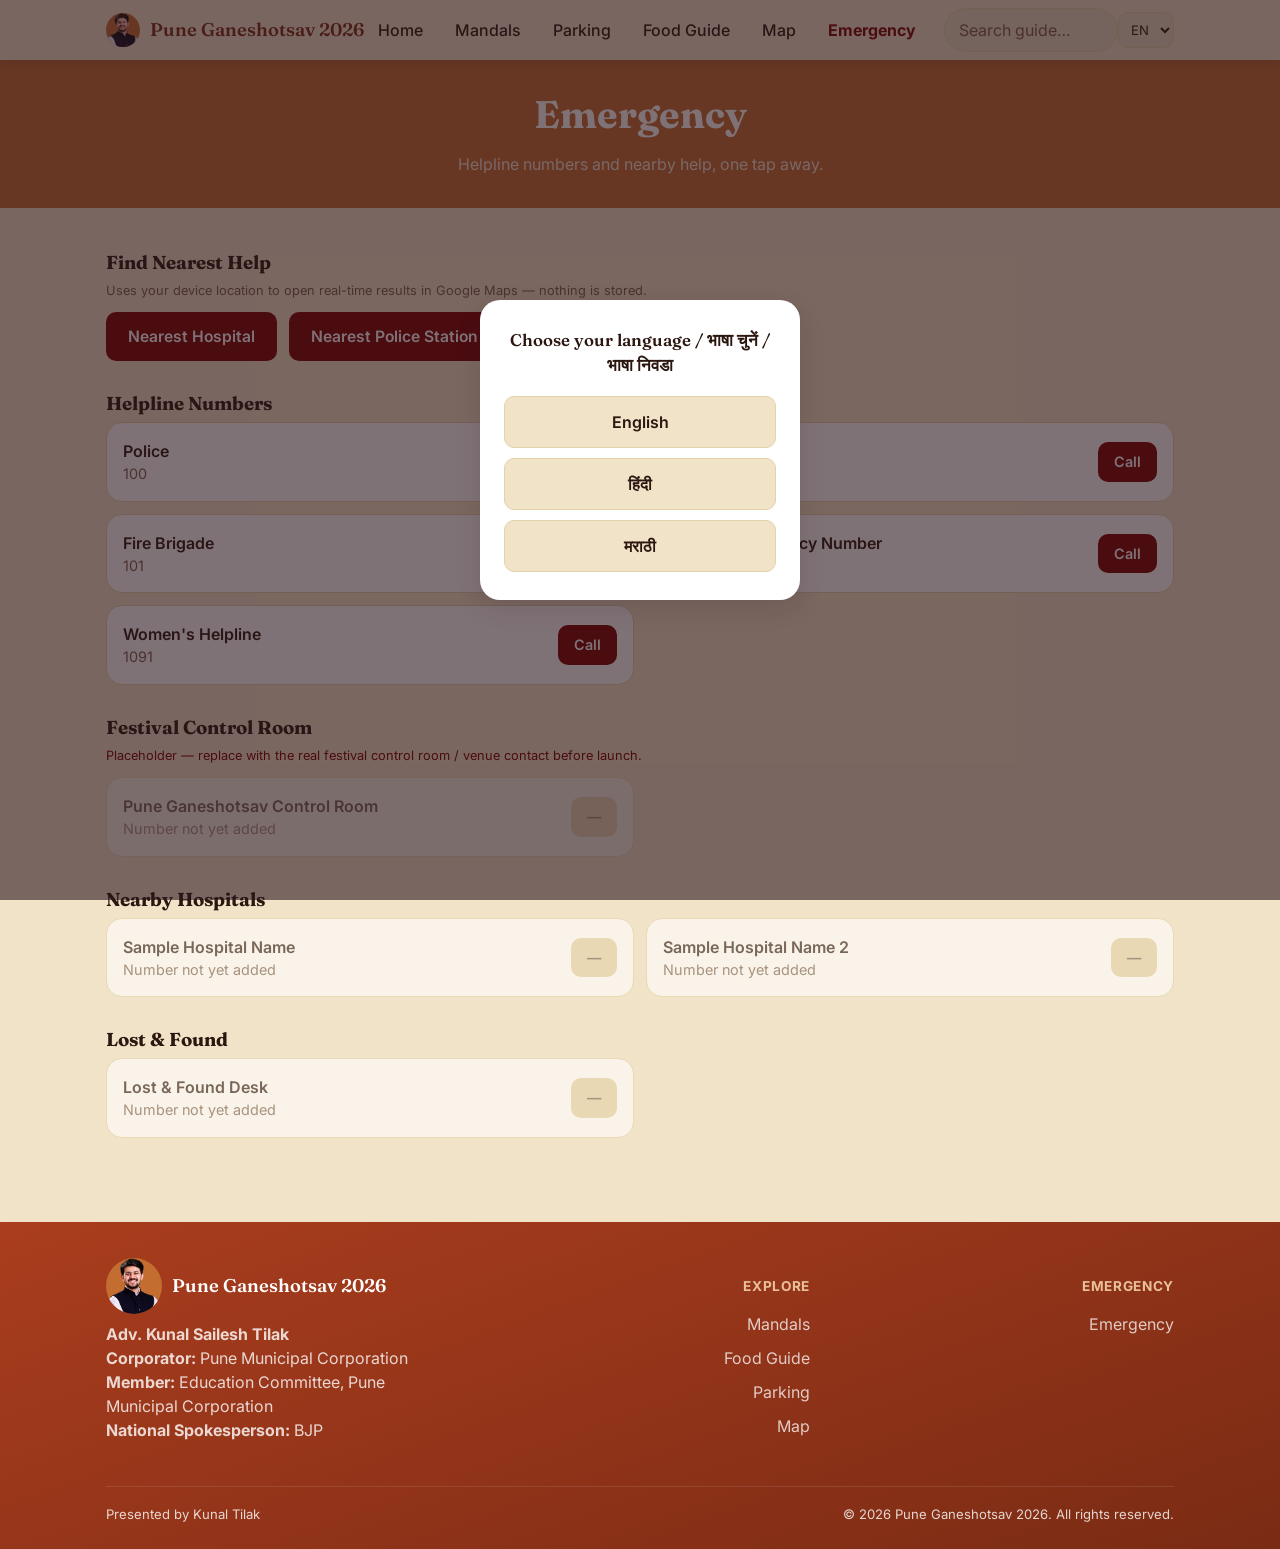
==== emergency.html @ d87151d5 "Initial commit: Pune Ganeshotsav 2026 guide site" ====
<!doctype html>
<html lang="en">
<head>
<meta charset="UTF-8">
<meta name="viewport" content="width=device-width, initial-scale=1, viewport-fit=cover">
<title>Emergency — Pune Ganeshotsav 2026</title>
<meta name="description" content="Emergency helpline numbers and nearby help for the Pune Ganeshotsav.">
<meta name="theme-color" content="#AA3D1E">
<link rel="manifest" href="manifest.json">
<link rel="icon" href="data:image/svg+xml,%3Csvg xmlns='http://www.w3.org/2000/svg' viewBox='0 0 64 64'%3E%3Ccircle cx='32' cy='32' r='32' fill='%23C36D30'/%3E%3Ctext x='32' y='43' font-family='Georgia,serif' font-size='34' font-weight='700' fill='%23AA3D1E' text-anchor='middle'%3EP%3C/text%3E%3C/svg%3E">
<link rel="preconnect" href="https://fonts.googleapis.com">
<link rel="preconnect" href="https://fonts.gstatic.com" crossorigin>
<link href="https://fonts.googleapis.com/css2?family=Fraunces:wght@500;600;700&family=Inter:wght@400;500;600;700&display=swap" rel="stylesheet">
<link rel="stylesheet" href="css/styles.css">
<style>
  .contact-card.is-placeholder { opacity: 0.6; }
  .contact-card .btn[aria-disabled="true"] {
    background: var(--line);
    color: var(--ink-soft);
    pointer-events: none;
  }
</style>
</head>
<body data-page="emergency">
<a class="skip-link" href="#main">Skip to content</a>

<header class="site-header">
  <div class="container">
    <a class="brand" href="index.html">
      <span class="brand-badge" aria-hidden="true"><img src="images/kunal-tilak-cutout.png" alt=""></span>
      Pune Ganeshotsav 2026
    </a>
    <nav id="site-nav" class="site-nav" aria-label="Primary">
      <form class="nav-search-wrap" id="header-search-form">
        <label class="visually-hidden" for="header-search">Search guide</label>
        <input id="header-search" class="header-search-input" type="search" data-i18n-placeholder="header.search.placeholder" placeholder="Search guide…">
      </form>
      <ul>
        <li><a href="index.html" data-page="home" data-i18n="nav.home">Home</a></li>
        <li><a href="mandals.html" data-page="mandals" data-i18n="nav.mandals">Mandals</a></li>
        <li><a href="parking.html" data-page="parking" data-i18n="nav.parking">Parking</a></li>
        <li><a href="food.html" data-page="food" data-i18n="nav.food">Food Guide</a></li>
        <li><a href="map.html" data-page="map" data-i18n="nav.map">Map</a></li>
        <li><a href="emergency.html" data-page="emergency" class="nav-emergency" data-i18n="nav.emergency">Emergency</a></li>
      </ul>
    </nav>
    <div class="header-utils">
      <label class="visually-hidden" for="lang-select-1">Language</label>
      <select id="lang-select-1" class="lang-select">
        <option value="en">EN</option>
        <option value="hi">हिं</option>
        <option value="mr">मर</option>
      </select>
      <button class="nav-toggle" aria-expanded="false" aria-controls="site-nav" aria-label="Toggle menu">
        <span></span><span></span><span></span>
      </button>
    </div>
  </div>
</header>

<main id="main">
  <div class="page-hero">
    <div class="container">
      <h1 data-i18n="emergency.hero.title">Emergency</h1>
      <p data-i18n="emergency.hero.subtitle">Helpline numbers and nearby help, one tap away.</p>
    </div>
  </div>

  <section class="section" style="padding-bottom:0;">
    <div class="container">
      <h3 data-i18n="emergency.section.nearest">Find Nearest Help</h3>
      <p class="field-hint" style="margin-bottom:12px;" data-i18n="emergency.nearest.subtitle">Uses your device location to open real-time results in Google Maps — nothing is stored.</p>
      <div id="nearest-status" class="status-msg" role="status" aria-live="polite"></div>
      <div class="hero-actions" style="margin-bottom:32px;">
        <button type="button" class="btn btn-berry nearest-btn" data-query="hospital">
          <span data-i18n="emergency.nearest.hospital">Nearest Hospital</span>
        </button>
        <button type="button" class="btn btn-berry nearest-btn" data-query="police station">
          <span data-i18n="emergency.nearest.police">Nearest Police Station</span>
        </button>
        <button type="button" class="btn btn-berry nearest-btn" data-query="medical store pharmacy">
          <span data-i18n="emergency.nearest.medical">Nearest Medical Store</span>
        </button>
      </div>
    </div>
  </section>

  <section class="section" style="padding-top:0;">
    <div class="container">
      <h3 data-i18n="emergency.section.helplines">Helpline Numbers</h3>
      <div class="contact-list" style="margin-bottom:32px;">
        <div class="contact-card">
          <div><div class="name" data-i18n="emergency.contact.police">Police</div><div class="num">100</div></div>
          <a class="btn btn-berry btn-sm" href="tel:100" data-i18n="emergency.call">Call</a>
        </div>
        <div class="contact-card">
          <div><div class="name" data-i18n="emergency.contact.ambulance">Ambulance</div><div class="num">108</div></div>
          <a class="btn btn-berry btn-sm" href="tel:108" data-i18n="emergency.call">Call</a>
        </div>
        <div class="contact-card">
          <div><div class="name" data-i18n="emergency.contact.fire">Fire Brigade</div><div class="num">101</div></div>
          <a class="btn btn-berry btn-sm" href="tel:101" data-i18n="emergency.call">Call</a>
        </div>
        <div class="contact-card">
          <div><div class="name" data-i18n="emergency.contact.nationalEmergency">National Emergency Number</div><div class="num">112</div></div>
          <a class="btn btn-berry btn-sm" href="tel:112" data-i18n="emergency.call">Call</a>
        </div>
        <div class="contact-card">
          <div><div class="name" data-i18n="emergency.contact.womensHelpline">Women's Helpline</div><div class="num">1091</div></div>
          <a class="btn btn-berry btn-sm" href="tel:1091" data-i18n="emergency.call">Call</a>
        </div>
      </div>

      <h3 data-i18n="emergency.section.venue">Festival Control Room</h3>
      <p class="field-hint" style="margin-bottom:12px; color: var(--berry-pop);" data-i18n="emergency.placeholder.note">Placeholder — replace with the real festival control room / venue contact before launch.</p>
      <div class="contact-list" style="margin-bottom:32px;">
        <div class="contact-card is-placeholder">
          <div><div class="name" data-i18n="emergency.contact.controlRoom">Pune Ganeshotsav Control Room</div><div class="num" data-i18n="emergency.contact.numberNotAdded">Number not yet added</div></div>
          <span class="btn btn-berry btn-sm" aria-disabled="true">—</span>
        </div>
      </div>

      <h3 data-i18n="emergency.section.hospitals">Nearby Hospitals</h3>
      <div class="contact-list" style="margin-bottom:32px;">
        <div class="contact-card is-placeholder">
          <div><div class="name" data-i18n="emergency.contact.sampleHospital1">Sample Hospital Name</div><div class="num" data-i18n="emergency.contact.numberNotAdded">Number not yet added</div></div>
          <span class="btn btn-berry btn-sm" aria-disabled="true">—</span>
        </div>
        <div class="contact-card is-placeholder">
          <div><div class="name" data-i18n="emergency.contact.sampleHospital2">Sample Hospital Name 2</div><div class="num" data-i18n="emergency.contact.numberNotAdded">Number not yet added</div></div>
          <span class="btn btn-berry btn-sm" aria-disabled="true">—</span>
        </div>
      </div>

      <h3 data-i18n="emergency.section.lostfound">Lost & Found</h3>
      <div class="contact-list">
        <div class="contact-card is-placeholder">
          <div><div class="name" data-i18n="emergency.contact.lostFoundDesk">Lost & Found Desk</div><div class="num" data-i18n="emergency.contact.numberNotAdded">Number not yet added</div></div>
          <span class="btn btn-berry btn-sm" aria-disabled="true">—</span>
        </div>
      </div>
    </div>
  </section>
</main>

<footer class="site-footer">
  <div class="container">
    <div class="footer-grid">
      <div>
        <div class="brand" style="margin-bottom:8px;"><span class="brand-badge" aria-hidden="true"><img src="images/kunal-tilak-cutout.png" alt=""></span>Pune Ganeshotsav 2026</div>
        <p class="footer-about-body" data-i18n-html="footer.about.body">A Pune Ganeshotsav guide, presented by Kunal Tilak.</p>
      </div>
      <div>
        <h4 data-i18n="footer.links.title">Explore</h4>
        <a href="mandals.html" data-i18n="nav.mandals">Mandals</a>
        <a href="food.html" data-i18n="nav.food">Food Guide</a>
        <a href="parking.html" data-i18n="nav.parking">Parking</a>
        <a href="map.html" data-i18n="nav.map">Map</a>
      </div>
      <div>
        <h4 data-i18n="footer.contact.title">Emergency</h4>
        <a href="emergency.html" data-i18n="nav.emergency">Emergency</a>
      </div>
    </div>
    <div class="footer-bottom">
      <span data-i18n="footer.presentedBy">Presented by Kunal Tilak</span>
      <span>© <span id="footer-year"></span> Pune Ganeshotsav 2026. <span data-i18n="footer.rights">All rights reserved.</span></span>
    </div>
  </div>
</footer>

<script src="js/translations.js"></script>
<script src="js/i18n.js"></script>
<script src="js/main.js"></script>
<script src="js/emergency.js"></script>
<script>
  window.MM_I18N.applyTranslations();
  window.addEventListener("mm:langchange", function () { window.MM_I18N.applyTranslations(); });
</script>
</body>
</html>
---- css/styles.css ----
/* ==========================================================================
   Pune Ganeshotsav 2026 — Shared Stylesheet
   Tokens sourced from mandal-mitra-color-scheme.md — never hardcode a hex
   outside this block.
   ========================================================================== */

:root {
  /* Primary */
  --orange-zest: #AA3D1E;
  --orange-zest-dark: #7A2B14;
  --neon-citrus: #C36D30;
  --neon-citrus-deep: #A0551F;
  --citrus-fizz: #E8C19A;

  /* Secondary */
  --champagne-glow: #F1E3C8;
  --berry-pop: #7D0000;

  /* Text & surfaces */
  --ink: #2B1710;
  --ink-soft: #7A5D4E;
  --white: #FFFFFF;
  --line: #E4D2A8;

  /* Radii & shadow */
  --radius-sm: 10px;
  --radius-md: 16px;
  --radius-lg: 20px;
  --shadow-card: 0 1px 2px rgba(43, 20, 28, 0.06);
  --shadow-lift: 0 8px 24px rgba(43, 20, 28, 0.14);

  /* Layout */
  --header-h: 60px;
  --max-w: 1100px;
}

/* ---------- Reset ---------- */
*, *::before, *::after { box-sizing: border-box; }
html { -webkit-text-size-adjust: 100%; scroll-behavior: smooth; }
body {
  margin: 0;
  background: var(--champagne-glow);
  color: var(--ink);
  font-family: 'Inter', system-ui, -apple-system, Segoe UI, Roboto, sans-serif;
  line-height: 1.5;
  -webkit-font-smoothing: antialiased;
}
img { max-width: 100%; display: block; }
a { color: inherit; text-decoration: none; }
ul { list-style: none; margin: 0; padding: 0; }
button, input, select { font: inherit; color: inherit; }
h1, h2, h3, .display { font-family: 'Fraunces', Georgia, serif; margin: 0 0 0.4em; line-height: 1.15; }
p { margin: 0 0 1em; }

.container {
  max-width: var(--max-w);
  margin: 0 auto;
  padding: 0 16px;
}

.visually-hidden {
  position: absolute;
  width: 1px; height: 1px;
  overflow: hidden;
  clip: rect(0 0 0 0);
  white-space: nowrap;
}

/* ---------- Skip link ---------- */
.skip-link {
  position: absolute;
  left: 8px; top: -48px;
  background: var(--orange-zest);
  color: var(--white);
  padding: 10px 16px;
  border-radius: var(--radius-sm);
  z-index: 200;
  transition: top 0.15s ease;
}
.skip-link:focus { top: 8px; }

/* ---------- Header / Nav ---------- */
.site-header {
  position: sticky;
  top: 0;
  z-index: 100;
  background: var(--champagne-glow);
  color: var(--ink);
  box-shadow: 0 2px 8px rgba(43,20,28,0.18);
}
.site-header .container {
  display: flex;
  align-items: center;
  justify-content: space-between;
  height: var(--header-h);
}
.brand {
  display: flex;
  align-items: center;
  gap: 10px;
  flex-shrink: 0;
  white-space: nowrap;
  font-family: 'Fraunces', Georgia, serif;
  font-weight: 600;
  font-size: 1.15rem;
  color: var(--orange-zest-dark);
}
.brand-badge {
  width: 34px; height: 34px;
  border-radius: 50%;
  background: var(--neon-citrus);
  color: var(--orange-zest-dark);
  display: flex; align-items: center; justify-content: center;
  font-weight: 700;
  flex: none;
  overflow: hidden;
}
.brand-badge img {
  width: 100%; height: 100%;
  object-fit: cover;
  object-position: center 15%;
}
.site-footer .brand-badge { width: 56px; height: 56px; }

.header-utils {
  display: flex;
  align-items: center;
  gap: 10px;
  flex-shrink: 0;
}

.lang-select {
  background: rgba(0,0,0,0.04);
  color: var(--ink);
  border: 1px solid var(--line);
  border-radius: var(--radius-sm);
  padding: 7px 8px;
  font-size: 0.82rem;
  min-height: 36px;
}
.lang-select option { color: var(--ink); }

.nav-toggle {
  background: transparent;
  border: none;
  padding: 8px;
  display: flex;
  flex-direction: column;
  gap: 5px;
  cursor: pointer;
}
.nav-toggle span {
  width: 24px; height: 2px;
  background: var(--ink);
  border-radius: 2px;
  transition: transform 0.2s ease, opacity 0.2s ease;
}
.nav-toggle[aria-expanded="true"] span:nth-child(1) { transform: translateY(7px) rotate(45deg); }
.nav-toggle[aria-expanded="true"] span:nth-child(2) { opacity: 0; }
.nav-toggle[aria-expanded="true"] span:nth-child(3) { transform: translateY(-7px) rotate(-45deg); }

.site-nav {
  position: fixed;
  top: var(--header-h);
  left: 0; right: 0;
  background: var(--champagne-glow);
  border-top: 1px solid var(--line);
  max-height: 0;
  overflow: hidden;
  transition: max-height 0.25s ease;
}
.site-nav.is-open { max-height: 480px; }
.site-nav ul {
  display: flex;
  flex-direction: column;
  padding: 0 16px 16px;
  order: 2;
}
.site-nav a {
  display: block;
  padding: 12px 8px;
  border-bottom: 1px solid var(--line);
  color: var(--ink);
  font-weight: 500;
  white-space: nowrap;
}
.site-nav a.is-active { color: var(--neon-citrus); }
.site-nav a.nav-emergency { color: var(--berry-pop); font-weight: 700; }

.nav-search-wrap { padding: 12px 16px 0; order: 1; }
.header-search-input {
  width: 100%;
  min-height: 42px;
  padding: 9px 14px;
  border-radius: 100px;
  border: 1px solid var(--line);
  background: rgba(0,0,0,0.04);
  color: var(--ink);
}
.header-search-input::placeholder { color: var(--ink-soft); }

@media (min-width: 800px) {
  .nav-toggle { display: none; }
  .site-nav {
    position: static;
    max-height: none;
    overflow: visible;
    background: transparent;
    border-top: none;
    display: flex;
    align-items: center;
    gap: 14px;
  }
  .site-nav ul {
    flex-direction: row;
    flex-shrink: 0;
    padding: 0;
    gap: 4px;
    order: 1;
  }
  .site-nav ul li { flex-shrink: 0; }
  .site-nav a {
    border-bottom: none;
    padding: 10px 14px;
    border-radius: var(--radius-sm);
  }
  .site-nav a:hover { background: rgba(0,0,0,0.06); }
  .nav-search-wrap {
    padding: 0;
    order: 2;
    flex: 1 1 100px;
    min-width: 90px;
    max-width: 190px;
  }
  .header-search-input { width: 100%; }
}

/* ---------- Buttons ---------- */
.btn {
  display: inline-flex;
  align-items: center;
  justify-content: center;
  gap: 8px;
  padding: 13px 22px;
  border-radius: var(--radius-sm);
  border: none;
  font-weight: 600;
  font-size: 0.98rem;
  cursor: pointer;
  transition: background 0.15s ease, color 0.15s ease, transform 0.1s ease;
  min-height: 44px;
}
.btn:active { transform: scale(0.98); }

.btn-citrus { background: var(--neon-citrus); color: var(--orange-zest-dark); }
.btn-citrus:hover { background: var(--neon-citrus-deep); color: var(--white); }

.btn-dark { background: var(--orange-zest); color: var(--white); }
.btn-dark:hover { background: var(--orange-zest-dark); }

.btn-outline {
  background: transparent;
  color: var(--white);
  border: 1.5px solid rgba(255,255,255,0.6);
}
.btn-outline:hover { background: rgba(255,255,255,0.12); }

.btn-berry { background: var(--berry-pop); color: var(--white); }
.btn-berry:hover { background: color-mix(in srgb, var(--berry-pop) 80%, black); }

.btn-block { width: 100%; }
.btn-sm { padding: 9px 16px; min-height: 38px; font-size: 0.9rem; }

/* ---------- Hero ---------- */
.hero {
  background: var(--neon-citrus);
  color: var(--white);
  padding: 32px 0 48px;
  text-align: left;
}
.hero h1 {
  color: #FEE3C8;
  font-size: clamp(2rem, 8vw, 3.2rem);
  margin-bottom: 10px;
}
.hero p.lead {
  color: rgba(255,255,255,0.85);
  font-size: 1.05rem;
  max-width: 560px;
  margin: 0 0 20px;
}
.hero-credit {
  display: inline-flex;
  align-items: center;
  gap: 8px;
  background: var(--champagne-glow);
  color: var(--orange-zest-dark);
  border: 1px solid rgba(255,255,255,0.5);
  border-radius: 999px;
  padding: 6px 16px;
  font-size: 0.85rem;
  font-weight: 700;
  letter-spacing: 0.02em;
  margin: 0 0 28px;
}
.hero-actions {
  display: flex;
  flex-wrap: wrap;
  gap: 12px;
  justify-content: flex-start;
  margin-bottom: 32px;
}
.hero-top {
  display: flex;
  align-items: flex-end;
  justify-content: space-between;
  gap: 16px;
}
.hero-copy { flex: 1 1 380px; min-width: 0; }
.hero-photo {
  display: none;
  flex: 0 0 auto;
  height: clamp(240px, 36vw, 420px);
  width: auto;
  object-fit: contain;
  filter: drop-shadow(0 14px 26px rgba(0,0,0,0.4));
}
@media (min-width: 640px) {
  .hero-photo { display: block; }
}
.hero-links-heading {
  color: var(--white);
  font-size: 1.25rem;
  margin-bottom: 18px;
}
.grid.hero-quicklinks {
  grid-template-columns: repeat(2, 1fr);
  gap: 12px;
}
.hero-quicklinks .card {
  height: 100%;
  min-height: 180px;
  display: flex;
  flex-direction: column;
  justify-content: space-between;
  background: var(--champagne-glow);
  color: var(--ink);
}
.quicklink-stat {
  display: flex;
  flex-direction: column;
  gap: 2px;
}
.quicklink-stat .stat-num {
  font-family: 'Fraunces', Georgia, serif;
  font-size: 1.6rem;
  font-weight: 700;
  color: var(--orange-zest-dark);
  line-height: 1;
}
.quicklink-stat .stat-label {
  font-size: 0.68rem;
  text-transform: uppercase;
  letter-spacing: 0.04em;
  color: var(--ink-soft);
}
.hero-quicklinks .card h3 {
  display: inline-block;
  background: var(--orange-zest);
  color: var(--white);
  padding: 8px 14px;
  border-radius: var(--radius-sm);
  font-size: 1rem;
  margin: 0 0 12px;
}

/* ---------- Sections ---------- */
.section { padding: 44px 0; }
.section-head { text-align: center; margin-bottom: 28px; }
.section-head h2 { font-size: clamp(1.5rem, 5vw, 2.1rem); color: var(--neon-citrus); }
.section-head p { color: var(--neon-citrus); max-width: 520px; margin: 0 auto; }
.about-body { max-width: 720px; text-align: left; margin: 0 auto; }
.about-body p { color: var(--ink-soft); text-align: left; max-width: none; margin: 0 0 14px; }
.about-quote {
  text-align: left;
  font-style: italic;
  color: var(--orange-zest-dark);
  border-left: 3px solid var(--neon-citrus);
  padding-left: 16px;
  margin: 20px 0 0;
}

/* ---------- Stat / highlight cards ---------- */
.stat-row {
  display: grid;
  grid-template-columns: repeat(auto-fit, minmax(140px, 1fr));
  gap: 14px;
  margin-top: 32px;
}
.stat-card {
  background: rgba(255,255,255,0.08);
  border: 1px solid rgba(255,255,255,0.14);
  border-radius: var(--radius-md);
  padding: 16px;
  text-align: center;
}
.stat-card .num {
  font-family: 'Fraunces', Georgia, serif;
  font-size: 1.7rem;
  color: var(--neon-citrus);
  font-weight: 600;
}
.stat-card .label {
  font-size: 0.82rem;
  color: rgba(255,255,255,0.75);
  margin-top: 2px;
}

/* ---------- Cards / grid ---------- */
.grid {
  display: grid;
  grid-template-columns: 1fr;
  gap: 18px;
}
@media (min-width: 640px) {
  .grid.grid-2 { grid-template-columns: repeat(2, 1fr); }
  .grid.grid-4 { grid-template-columns: repeat(2, 1fr); }
}
@media (min-width: 900px) {
  .grid.grid-3 { grid-template-columns: repeat(3, 1fr); }
  .grid.grid-2 { grid-template-columns: repeat(2, 1fr); }
  .grid.grid-4 { grid-template-columns: repeat(4, 1fr); }
}

.card {
  background: var(--white);
  border: 1px solid var(--line);
  border-radius: var(--radius-md);
  box-shadow: var(--shadow-card);
  overflow: hidden;
  display: flex;
  flex-direction: column;
}
.card-media {
  aspect-ratio: 16/10;
  background: linear-gradient(135deg, var(--citrus-fizz), var(--neon-citrus));
  display: flex;
  align-items: center;
  justify-content: center;
  color: var(--orange-zest-dark);
  font-family: 'Fraunces', Georgia, serif;
  font-size: 2.2rem;
  font-weight: 600;
  overflow: hidden;
  position: relative;
}
.card-media.has-photo { background: var(--ink); }
.media-bg {
  position: absolute;
  inset: -10px;
  background-size: cover;
  background-position: center;
  filter: blur(16px) brightness(0.7) saturate(1.15);
  transform: scale(1.1);
}
.media-fg {
  position: relative;
  width: 100%;
  height: 100%;
  object-fit: contain;
  filter: drop-shadow(0 4px 14px rgba(0,0,0,0.35));
}
.card-body { padding: 16px; flex: 1; display: flex; flex-direction: column; gap: 8px; }
.card-body h3 { font-size: 1.15rem; margin: 0; }
.card-meta { color: var(--ink-soft); font-size: 0.88rem; display: flex; align-items: center; gap: 6px; margin: 0 0 6px; }
.meta-icon { flex: none; }
.card-tags { display: flex; flex-wrap: wrap; gap: 6px; margin: 4px 0; }
.card-actions { margin-top: auto; display: flex; gap: 8px; flex-wrap: wrap; padding-top: 16px; }
.card-actions > * { flex: 1; text-align: center; }

.card-title-row { display: flex; flex-direction: column; align-items: flex-start; gap: 4px; }
.card-meta-inline-group { display: flex; flex-wrap: wrap; gap: 4px 10px; }
.card-meta-inline {
  display: flex;
  align-items: center;
  gap: 4px;
  color: var(--ink-soft);
  font-size: 0.78rem;
  white-space: nowrap;
}
.card-meta-inline .meta-icon { width: 12px; height: 12px; }

.mandal-modal-meta { display: flex; flex-direction: column; gap: 4px; margin: 4px 0 10px; }
.mandal-modal-meta .card-meta-inline { font-size: 0.88rem; }

.mandal-toggle {
  background: none;
  border: 1px solid var(--line);
  color: var(--orange-zest);
  font-weight: 600;
  cursor: pointer;
}
.mandal-toggle:hover { background: var(--champagne-glow); border-color: var(--neon-citrus); }

/* ---------- Manache Ganpati highlight ---------- */
.manache-title-card {
  display: inline-block;
  background: linear-gradient(135deg, var(--orange-zest), var(--berry-pop));
  color: var(--white);
  padding: 14px 28px;
  border-radius: var(--radius-lg);
  box-shadow: var(--shadow-lift);
  margin-bottom: 20px;
}
.manache-title-card h2 { color: var(--white); margin: 0; }

.section-title-card {
  display: inline-block;
  background: var(--white);
  border: 1px solid var(--line);
  color: var(--ink);
  padding: 14px 28px;
  border-radius: var(--radius-lg);
  box-shadow: var(--shadow-card);
  margin-bottom: 20px;
}
.section-title-card h2 { margin: 0; }
.card.card-manache {
  border-color: var(--neon-citrus);
  box-shadow: 0 0 0 2px var(--neon-citrus), var(--shadow-card);
}
.card.card-manache .card-media {
  background: linear-gradient(135deg, var(--neon-citrus), var(--berry-pop));
  color: var(--white);
}

/* ---------- Mandal detail modal ---------- */
.mandal-modal-overlay {
  position: fixed;
  inset: 0;
  background: rgba(43, 20, 28, 0.6);
  display: none;
  align-items: center;
  justify-content: center;
  z-index: 300;
  padding: 20px;
}
.mandal-modal-overlay.is-open { display: flex; }
.mandal-modal {
  background: var(--white);
  border-radius: var(--radius-lg);
  max-width: 480px;
  width: 100%;
  max-height: 85vh;
  overflow-y: auto;
  position: relative;
  box-shadow: var(--shadow-lift);
}
.mandal-modal-close {
  position: absolute;
  top: 10px;
  right: 12px;
  background: rgba(0, 0, 0, 0.35);
  color: var(--white);
  border: none;
  border-radius: 50%;
  width: 32px;
  height: 32px;
  font-size: 1.2rem;
  line-height: 1;
  cursor: pointer;
  z-index: 2;
}
.mandal-modal-media {
  aspect-ratio: 16/9;
  background: linear-gradient(135deg, var(--citrus-fizz), var(--neon-citrus));
  color: var(--orange-zest-dark);
  display: flex;
  align-items: center;
  justify-content: center;
  font-family: 'Fraunces', Georgia, serif;
  font-size: 2.5rem;
  font-weight: 600;
  overflow: hidden;
  border-radius: var(--radius-lg) var(--radius-lg) 0 0;
  position: relative;
}
.mandal-modal-media.has-photo { background: var(--ink); }
.mandal-modal-body { padding: 20px; }
.mandal-modal-history {
  color: var(--ink-soft);
  font-size: 0.95rem;
  line-height: 1.6;
  margin: 10px 0 18px;
}

/* ---------- Tags / pills ---------- */
.tag {
  display: inline-block;
  background: var(--citrus-fizz);
  color: var(--orange-zest);
  border-radius: 100px;
  padding: 4px 12px;
  font-size: 0.78rem;
  font-weight: 600;
}

/* ---------- Forms ---------- */
.field { margin-bottom: 16px; }
.field label {
  display: block;
  font-weight: 600;
  font-size: 0.9rem;
  margin-bottom: 6px;
  color: var(--orange-zest);
}
.field input[type="text"],
.field input[type="search"],
.field select {
  width: 100%;
  padding: 13px 14px;
  border: 1.5px solid var(--line);
  border-radius: var(--radius-sm);
  background: var(--white);
  font-size: 1rem;
  min-height: 46px;
}
.field input:focus, .field select:focus {
  outline: 2px solid var(--neon-citrus);
  outline-offset: 1px;
  border-color: var(--neon-citrus);
}
.field-hint { font-size: 0.8rem; color: var(--ink-soft); margin-top: 6px; }
.field-row { display: flex; gap: 10px; flex-wrap: wrap; }
.field-row .field { flex: 1; min-width: 200px; }

.search-box { position: relative; margin-bottom: 16px; }
.search-box-icon {
  position: absolute;
  left: 16px;
  top: 50%;
  transform: translateY(-50%);
  color: var(--ink-soft);
  pointer-events: none;
}
.search-box-input { background: var(--white); color: var(--ink); border-color: var(--line); width: 100%; padding-left: 44px; }

.filter-chips {
  display: flex;
  gap: 10px;
  margin-bottom: 24px;
  padding: 4px 2px 12px;
  overflow-x: auto;
  scroll-snap-type: x proximity;
  scrollbar-width: none;
  -ms-overflow-style: none;
  -webkit-mask-image: linear-gradient(to right, transparent 0, black 16px, black calc(100% - 16px), transparent 100%);
  mask-image: linear-gradient(to right, transparent 0, black 16px, black calc(100% - 16px), transparent 100%);
}
.filter-chips::-webkit-scrollbar { display: none; }
.filter-chip {
  display: inline-flex;
  align-items: center;
  gap: 6px;
  flex: none;
  scroll-snap-align: start;
  background: var(--white);
  border: 1px solid var(--line);
  color: var(--ink-soft);
  padding: 8px 18px;
  border-radius: 100px;
  font-size: 0.85rem;
  font-weight: 600;
  white-space: nowrap;
  cursor: pointer;
  box-shadow: var(--shadow-card);
  transition: background 0.15s, color 0.15s, border-color 0.15s, box-shadow 0.15s, transform 0.1s;
}
.filter-chip .meta-icon { opacity: 0.6; transition: opacity 0.15s; }
.filter-chip:hover { border-color: var(--neon-citrus); color: var(--ink); background: var(--citrus-fizz); }
.filter-chip:active { transform: scale(0.96); }
.filter-chip.is-active {
  background: linear-gradient(135deg, var(--neon-citrus), var(--orange-zest));
  border-color: transparent;
  color: var(--white);
  box-shadow: var(--shadow-lift);
}
.filter-chip.is-active .meta-icon { opacity: 1; }

/* ---------- Map panel ---------- */
.map-panel {
  background: var(--white);
  border: 1px solid var(--line);
  border-radius: var(--radius-lg);
  box-shadow: var(--shadow-card);
  padding: 20px;
}
.map-frame-wrap {
  border-radius: var(--radius-md);
  overflow: hidden;
  border: 1px solid var(--line);
  background: var(--champagne-glow);
  min-height: 320px;
  display: flex;
  align-items: center;
  justify-content: center;
}
.map-frame-wrap iframe {
  width: 100%;
  height: 420px;
  border: 0;
  display: block;
}
.map-placeholder {
  text-align: center;
  color: var(--ink-soft);
  padding: 40px 20px;
}
.map-placeholder .icon { display: flex; justify-content: center; margin-bottom: 8px; color: var(--ink-soft); }

.status-msg {
  border-radius: var(--radius-sm);
  padding: 10px 14px;
  font-size: 0.88rem;
  margin-bottom: 14px;
  display: none;
}
.status-msg.is-visible { display: block; }
.status-msg.is-info { background: var(--citrus-fizz); color: var(--orange-zest); }
.status-msg.is-error { background: color-mix(in srgb, var(--berry-pop) 12%, white); color: var(--berry-pop); }

/* ---------- Emergency ---------- */
.emergency-banner {
  background: var(--berry-pop);
  color: var(--white);
  border-radius: var(--radius-lg);
  padding: 20px;
  margin-bottom: 24px;
}
.emergency-banner h2 { color: var(--white); font-size: 1.3rem; }
.emergency-banner p { color: rgba(255,255,255,0.88); }

.contact-list { display: grid; gap: 12px; grid-template-columns: 1fr; }
@media (min-width: 640px) { .contact-list { grid-template-columns: repeat(2, 1fr); } }
.contact-card {
  background: var(--white);
  border: 1px solid var(--line);
  border-radius: var(--radius-md);
  padding: 16px;
  display: flex;
  align-items: center;
  justify-content: space-between;
  gap: 12px;
}
.contact-card .name { font-weight: 600; }
.contact-card .num { color: var(--ink-soft); font-size: 0.9rem; }

/* ---------- Footer ---------- */
.site-footer {
  background: linear-gradient(160deg, var(--orange-zest) 0%, var(--orange-zest-dark) 100%);
  color: rgba(255,255,255,0.8);
  padding: 36px 0 24px;
  margin-top: 40px;
}
.site-footer .brand { color: var(--white); margin-bottom: 10px; }
.footer-about-body { white-space: pre-line; }
.footer-grid {
  display: grid;
  gap: 24px;
  grid-template-columns: 1fr;
}
@media (min-width: 640px) { .footer-grid { grid-template-columns: repeat(3, 1fr); } }
.footer-grid > div:not(:first-child) { text-align: right; }
.footer-grid h4 {
  color: var(--citrus-fizz);
  font-size: 0.85rem;
  text-transform: uppercase;
  letter-spacing: 0.05em;
  margin-bottom: 10px;
}
.footer-grid a { display: block; padding: 5px 0; color: rgba(255,255,255,0.75); }
.footer-grid a:hover { color: var(--white); }
.footer-bottom {
  border-top: 1px solid rgba(255,255,255,0.1);
  margin-top: 28px;
  padding-top: 18px;
  font-size: 0.82rem;
  display: flex;
  flex-wrap: wrap;
  gap: 8px;
  justify-content: space-between;
}

/* ---------- Tour popup ---------- */
.tour-popup {
  position: fixed;
  right: 16px;
  bottom: 16px;
  z-index: 150;
  background: var(--champagne-glow);
  border: 1px solid var(--line);
  border-radius: var(--radius-lg);
  box-shadow: var(--shadow-lift);
  padding: 18px 18px 16px;
  max-width: 260px;
  width: calc(100% - 32px);
}
.tour-popup-close {
  position: absolute;
  top: 6px; right: 8px;
  background: none;
  border: none;
  font-size: 1.3rem;
  line-height: 1;
  color: var(--ink-soft);
  cursor: pointer;
  padding: 6px;
}
.tour-popup-title { font-weight: 700; margin-bottom: 4px; padding-right: 22px; }
.tour-popup-desc { font-size: 0.85rem; color: var(--ink-soft); margin-bottom: 12px; }

/* ---------- Language picker modal ---------- */
.mm-lang-modal-overlay {
  position: fixed;
  inset: 0;
  background: rgba(43,20,28,0.6);
  display: flex;
  align-items: center;
  justify-content: center;
  z-index: 300;
  padding: 20px;
}
.mm-lang-modal {
  background: var(--white);
  border-radius: var(--radius-lg);
  padding: 28px 24px;
  max-width: 320px;
  width: 100%;
  text-align: center;
  box-shadow: var(--shadow-lift);
}
.mm-lang-modal-title {
  font-family: 'Fraunces', Georgia, serif;
  font-weight: 600;
  font-size: 1.05rem;
  margin-bottom: 18px;
  color: var(--ink);
}
.mm-lang-modal-options {
  display: flex;
  flex-direction: column;
  gap: 10px;
}
.mm-lang-modal-options button {
  padding: 13px 16px;
  border-radius: var(--radius-sm);
  border: 1.5px solid var(--line);
  background: var(--champagne-glow);
  color: var(--ink);
  font-weight: 600;
  font-size: 1rem;
  cursor: pointer;
  transition: background 0.15s ease, border-color 0.15s ease;
}
.mm-lang-modal-options button:hover,
.mm-lang-modal-options button:focus-visible {
  background: var(--neon-citrus);
  border-color: var(--neon-citrus);
  color: var(--orange-zest-dark);
  outline: none;
}

/* ---------- Utilities ---------- */
.mt-0 { margin-top: 0; }
.text-center { text-align: center; }
.muted { color: var(--ink-soft); }
.page-hero {
  background: var(--neon-citrus);
  color: var(--white);
  padding: 32px 0;
  text-align: center;
}
.page-hero h1 { font-size: clamp(1.7rem, 6vw, 2.4rem); }
.page-hero p { color: rgba(255,255,255,0.82); max-width: 520px; margin: 8px auto 0; }
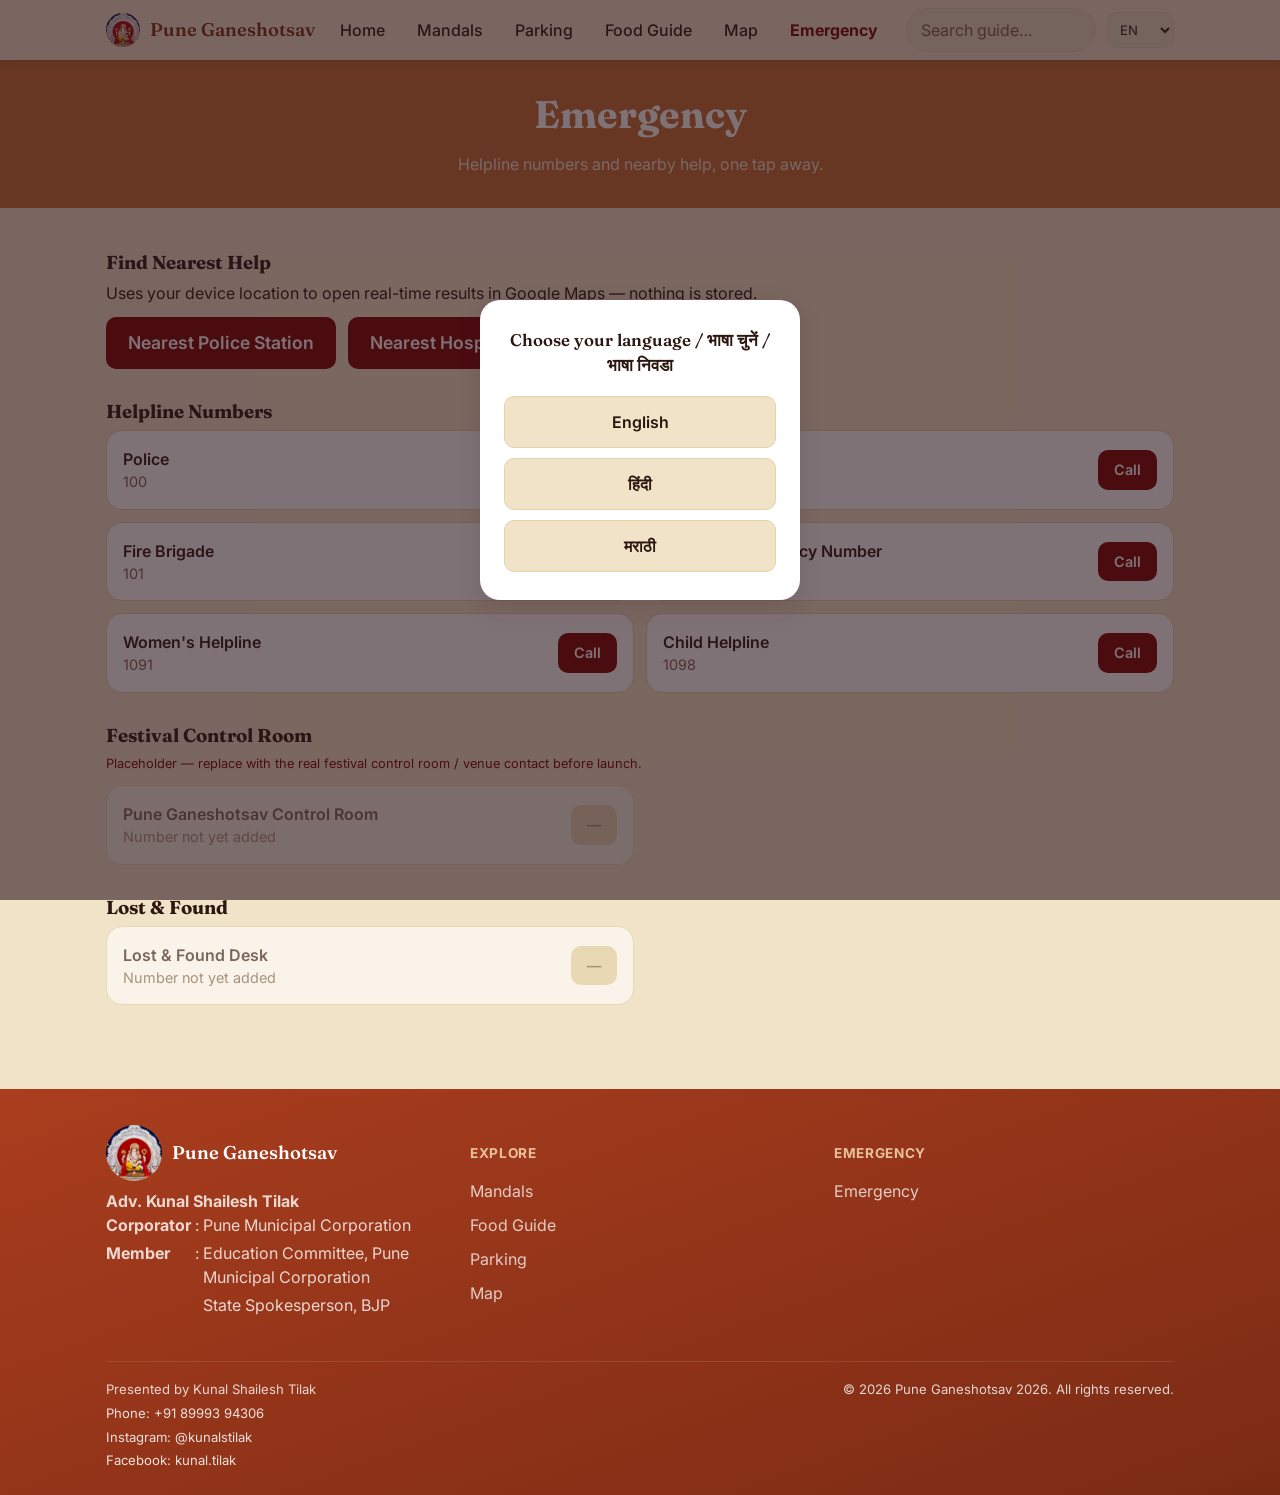
==== commit b68172d3: "complete_2026" ====
--- a/emergency.html
+++ b/emergency.html
@@ -27,8 +27,8 @@
 <header class="site-header">
   <div class="container">
     <a class="brand" href="index.html">
-      <span class="brand-badge" aria-hidden="true"><img src="images/kunal-tilak-cutout.png" alt=""></span>
-      Pune Ganeshotsav 2026
+      <span class="brand-badge" aria-hidden="true"><img src="ganpati photos/1. kasba peth.png" alt=""></span>
+      <span data-i18n="brand.name">Pune Ganeshotsav</span>
     </a>
     <nav id="site-nav" class="site-nav" aria-label="Primary">
       <form class="nav-search-wrap" id="header-search-form">
@@ -48,8 +48,8 @@
       <label class="visually-hidden" for="lang-select-1">Language</label>
       <select id="lang-select-1" class="lang-select">
         <option value="en">EN</option>
-        <option value="hi">हिं</option>
-        <option value="mr">मर</option>
+        <option value="hi">HIN</option>
+        <option value="mr">MAR</option>
       </select>
       <button class="nav-toggle" aria-expanded="false" aria-controls="site-nav" aria-label="Toggle menu">
         <span></span><span></span><span></span>
@@ -69,17 +69,14 @@
   <section class="section" style="padding-bottom:0;">
     <div class="container">
       <h3 data-i18n="emergency.section.nearest">Find Nearest Help</h3>
-      <p class="field-hint" style="margin-bottom:12px;" data-i18n="emergency.nearest.subtitle">Uses your device location to open real-time results in Google Maps — nothing is stored.</p>
+      <p class="field-hint emergency-nearest-subtitle" style="margin-bottom:12px;" data-i18n="emergency.nearest.subtitle">Uses your device location to open real-time results in Google Maps — nothing is stored.</p>
       <div id="nearest-status" class="status-msg" role="status" aria-live="polite"></div>
       <div class="hero-actions" style="margin-bottom:32px;">
-        <button type="button" class="btn btn-berry nearest-btn" data-query="hospital">
-          <span data-i18n="emergency.nearest.hospital">Nearest Hospital</span>
-        </button>
         <button type="button" class="btn btn-berry nearest-btn" data-query="police station">
           <span data-i18n="emergency.nearest.police">Nearest Police Station</span>
         </button>
-        <button type="button" class="btn btn-berry nearest-btn" data-query="medical store pharmacy">
-          <span data-i18n="emergency.nearest.medical">Nearest Medical Store</span>
+        <button type="button" class="btn btn-berry nearest-btn" data-query="hospital">
+          <span data-i18n="emergency.nearest.hospital">Nearest Hospital</span>
         </button>
       </div>
     </div>
@@ -109,6 +106,10 @@
           <div><div class="name" data-i18n="emergency.contact.womensHelpline">Women's Helpline</div><div class="num">1091</div></div>
           <a class="btn btn-berry btn-sm" href="tel:1091" data-i18n="emergency.call">Call</a>
         </div>
+        <div class="contact-card">
+          <div><div class="name" data-i18n="emergency.contact.childHelpline">Child Helpline</div><div class="num">1098</div></div>
+          <a class="btn btn-berry btn-sm" href="tel:1098" data-i18n="emergency.call">Call</a>
+        </div>
       </div>
 
       <h3 data-i18n="emergency.section.venue">Festival Control Room</h3>
@@ -116,18 +117,6 @@
       <div class="contact-list" style="margin-bottom:32px;">
         <div class="contact-card is-placeholder">
           <div><div class="name" data-i18n="emergency.contact.controlRoom">Pune Ganeshotsav Control Room</div><div class="num" data-i18n="emergency.contact.numberNotAdded">Number not yet added</div></div>
-          <span class="btn btn-berry btn-sm" aria-disabled="true">—</span>
-        </div>
-      </div>
-
-      <h3 data-i18n="emergency.section.hospitals">Nearby Hospitals</h3>
-      <div class="contact-list" style="margin-bottom:32px;">
-        <div class="contact-card is-placeholder">
-          <div><div class="name" data-i18n="emergency.contact.sampleHospital1">Sample Hospital Name</div><div class="num" data-i18n="emergency.contact.numberNotAdded">Number not yet added</div></div>
-          <span class="btn btn-berry btn-sm" aria-disabled="true">—</span>
-        </div>
-        <div class="contact-card is-placeholder">
-          <div><div class="name" data-i18n="emergency.contact.sampleHospital2">Sample Hospital Name 2</div><div class="num" data-i18n="emergency.contact.numberNotAdded">Number not yet added</div></div>
           <span class="btn btn-berry btn-sm" aria-disabled="true">—</span>
         </div>
       </div>
@@ -147,7 +136,7 @@
   <div class="container">
     <div class="footer-grid">
       <div>
-        <div class="brand" style="margin-bottom:8px;"><span class="brand-badge" aria-hidden="true"><img src="images/kunal-tilak-cutout.png" alt=""></span>Pune Ganeshotsav 2026</div>
+        <div class="brand" style="margin-bottom:8px;"><span class="brand-badge" aria-hidden="true"><img src="ganpati photos/1. kasba peth.png" alt=""></span><span data-i18n="brand.name">Pune Ganeshotsav</span></div>
         <p class="footer-about-body" data-i18n-html="footer.about.body">A Pune Ganeshotsav guide, presented by Kunal Tilak.</p>
       </div>
       <div>
@@ -163,7 +152,14 @@
       </div>
     </div>
     <div class="footer-bottom">
-      <span data-i18n="footer.presentedBy">Presented by Kunal Tilak</span>
+      <div class="footer-presented">
+        <span data-i18n="footer.presentedBy">Presented by Kunal Tilak</span>
+        <div class="footer-contact-links">
+          <a href="tel:+918999394306">Phone: +91 89993 94306</a>
+          <a href="https://instagram.com/kunalstilak" target="_blank" rel="noopener">Instagram: @kunalstilak</a>
+          <a href="https://facebook.com/kunal.tilak" target="_blank" rel="noopener">Facebook: kunal.tilak</a>
+        </div>
+      </div>
       <span>© <span id="footer-year"></span> Pune Ganeshotsav 2026. <span data-i18n="footer.rights">All rights reserved.</span></span>
     </div>
   </div>
--- a/css/styles.css
+++ b/css/styles.css
@@ -303,6 +303,7 @@
   letter-spacing: 0.02em;
   margin: 0 0 28px;
 }
+.nearest-btn { font-size: 1.1rem; }
 .hero-actions {
   display: flex;
   flex-wrap: wrap;
@@ -359,28 +360,35 @@
   line-height: 1;
 }
 .quicklink-stat .stat-label {
-  font-size: 0.68rem;
+  font-size: 1rem;
+  font-weight: 700;
   text-transform: uppercase;
   letter-spacing: 0.04em;
   color: var(--ink-soft);
 }
 .hero-quicklinks .card h3 {
-  display: inline-block;
-  background: var(--orange-zest);
-  color: var(--white);
-  padding: 8px 14px;
-  border-radius: var(--radius-sm);
+  display: flex;
+  align-items: center;
+  justify-content: center;
+  min-height: 4.5rem;
+  background: var(--berry-pop);
+  color: var(--white);
+  text-align: center;
+  text-transform: capitalize;
+  padding: 12px 14px;
+  border-radius: 999px;
   font-size: 1rem;
-  margin: 0 0 12px;
+  margin: 0;
 }
 
 /* ---------- Sections ---------- */
 .section { padding: 44px 0; }
 .section-head { text-align: center; margin-bottom: 28px; }
 .section-head h2 { font-size: clamp(1.5rem, 5vw, 2.1rem); color: var(--neon-citrus); }
+.about-body h2 { font-size: clamp(2.2rem, 7vw, 3.1rem); color: var(--berry-pop); }
 .section-head p { color: var(--neon-citrus); max-width: 520px; margin: 0 auto; }
 .about-body { max-width: 720px; text-align: left; margin: 0 auto; }
-.about-body p { color: var(--ink-soft); text-align: left; max-width: none; margin: 0 0 14px; }
+.about-body p { color: var(--berry-pop); font-size: 1.125rem; text-align: left; max-width: none; margin: 0 0 14px; }
 .about-quote {
   text-align: left;
   font-style: italic;
@@ -477,6 +485,16 @@
 .card-tags { display: flex; flex-wrap: wrap; gap: 6px; margin: 4px 0; }
 .card-actions { margin-top: auto; display: flex; gap: 8px; flex-wrap: wrap; padding-top: 16px; }
 .card-actions > * { flex: 1; text-align: center; }
+.card-info-grid {
+  margin-top: auto;
+  padding-top: 16px;
+  display: grid;
+  grid-template-columns: 1fr 1fr;
+  align-items: center;
+  gap: 8px 12px;
+}
+.card-info-grid .card-meta { margin: 0; align-self: stretch; min-height: 2.64rem; }
+.card-info-grid .btn { width: 100%; }
 
 .card-title-row { display: flex; flex-direction: column; align-items: flex-start; gap: 4px; }
 .card-meta-inline-group { display: flex; flex-wrap: wrap; gap: 4px 10px; }
@@ -603,7 +621,10 @@
   padding: 4px 12px;
   font-size: 0.78rem;
   font-weight: 600;
-}
+  text-decoration: none;
+}
+a.tag { cursor: pointer; transition: background 0.15s ease; }
+a.tag:hover { background: var(--neon-citrus); }
 
 /* ---------- Forms ---------- */
 .field { margin-bottom: 16px; }
@@ -631,6 +652,45 @@
   border-color: var(--neon-citrus);
 }
 .field-hint { font-size: 0.8rem; color: var(--ink-soft); margin-top: 6px; }
+.combobox { position: relative; }
+.combobox-list {
+  position: absolute;
+  top: calc(100% + 4px);
+  left: 0;
+  right: 0;
+  z-index: 20;
+  background: var(--white);
+  border: 1.5px solid var(--line);
+  border-radius: var(--radius-sm);
+  box-shadow: var(--shadow-card);
+  max-height: 260px;
+  overflow-y: auto;
+}
+.combobox-group-label {
+  padding: 8px 14px 4px;
+  font-size: 0.72rem;
+  font-weight: 700;
+  text-transform: uppercase;
+  letter-spacing: 0.04em;
+  color: var(--ink-soft);
+}
+.combobox-option {
+  display: block;
+  width: 100%;
+  text-align: left;
+  padding: 10px 14px;
+  background: none;
+  border: none;
+  font: inherit;
+  color: var(--ink);
+  cursor: pointer;
+}
+.combobox-option:hover, .combobox-option:focus, .combobox-option.is-active {
+  background: var(--citrus-fizz);
+  outline: none;
+}
+.combobox-empty { padding: 10px 14px; font-size: 0.9rem; color: var(--ink-soft); }
+.emergency-nearest-subtitle { font-family: 'Inter', system-ui, -apple-system, Segoe UI, Roboto, sans-serif; font-size: 1rem; font-weight: 400; color: var(--ink); }
 .field-row { display: flex; gap: 10px; flex-wrap: wrap; }
 .field-row .field { flex: 1; min-width: 200px; }
 
@@ -722,7 +782,7 @@
   border-radius: var(--radius-sm);
   padding: 10px 14px;
   font-size: 0.88rem;
-  margin-bottom: 14px;
+  margin-bottom: 6px;
   display: none;
 }
 .status-msg.is-visible { display: block; }
@@ -763,14 +823,22 @@
   margin-top: 40px;
 }
 .site-footer .brand { color: var(--white); margin-bottom: 10px; }
-.footer-about-body { white-space: pre-line; }
+.footer-about-grid { display: grid; grid-template-columns: max-content max-content 1fr; column-gap: 4px; row-gap: 4px; }
+.footer-about-row { display: contents; }
+.footer-about-row strong { white-space: nowrap; text-align: left; }
+.footer-about-row span { min-width: 0; }
+.footer-about-name { display: block; }
+.footer-about-note { font-weight: 400; margin-bottom: 20px; }
 .footer-grid {
   display: grid;
   gap: 24px;
-  grid-template-columns: 1fr;
-}
-@media (min-width: 640px) { .footer-grid { grid-template-columns: repeat(3, 1fr); } }
-.footer-grid > div:not(:first-child) { text-align: right; }
+  grid-template-columns: repeat(2, 1fr);
+}
+.footer-grid > div:first-child { grid-column: 1 / -1; }
+@media (min-width: 640px) {
+  .footer-grid { grid-template-columns: repeat(3, 1fr); }
+  .footer-grid > div:first-child { grid-column: auto; }
+}
 .footer-grid h4 {
   color: var(--citrus-fizz);
   font-size: 0.85rem;
@@ -790,34 +858,10 @@
   gap: 8px;
   justify-content: space-between;
 }
-
-/* ---------- Tour popup ---------- */
-.tour-popup {
-  position: fixed;
-  right: 16px;
-  bottom: 16px;
-  z-index: 150;
-  background: var(--champagne-glow);
-  border: 1px solid var(--line);
-  border-radius: var(--radius-lg);
-  box-shadow: var(--shadow-lift);
-  padding: 18px 18px 16px;
-  max-width: 260px;
-  width: calc(100% - 32px);
-}
-.tour-popup-close {
-  position: absolute;
-  top: 6px; right: 8px;
-  background: none;
-  border: none;
-  font-size: 1.3rem;
-  line-height: 1;
-  color: var(--ink-soft);
-  cursor: pointer;
-  padding: 6px;
-}
-.tour-popup-title { font-weight: 700; margin-bottom: 4px; padding-right: 22px; }
-.tour-popup-desc { font-size: 0.85rem; color: var(--ink-soft); margin-bottom: 12px; }
+.footer-presented { display: flex; flex-direction: column; gap: 4px; }
+.footer-contact-links { display: flex; flex-direction: column; gap: 4px; }
+.footer-contact-links a { color: rgba(255,255,255,0.85); text-decoration: none; }
+.footer-contact-links a:hover { color: var(--white); }
 
 /* ---------- Language picker modal ---------- */
 .mm-lang-modal-overlay {
@@ -881,4 +925,4 @@
   text-align: center;
 }
 .page-hero h1 { font-size: clamp(1.7rem, 6vw, 2.4rem); }
-.page-hero p { color: rgba(255,255,255,0.82); max-width: 520px; margin: 8px auto 0; }
+.page-hero p { color: rgba(255,255,255,0.82); max-width: 520px; margin: 8px auto 0; text-align: center; }
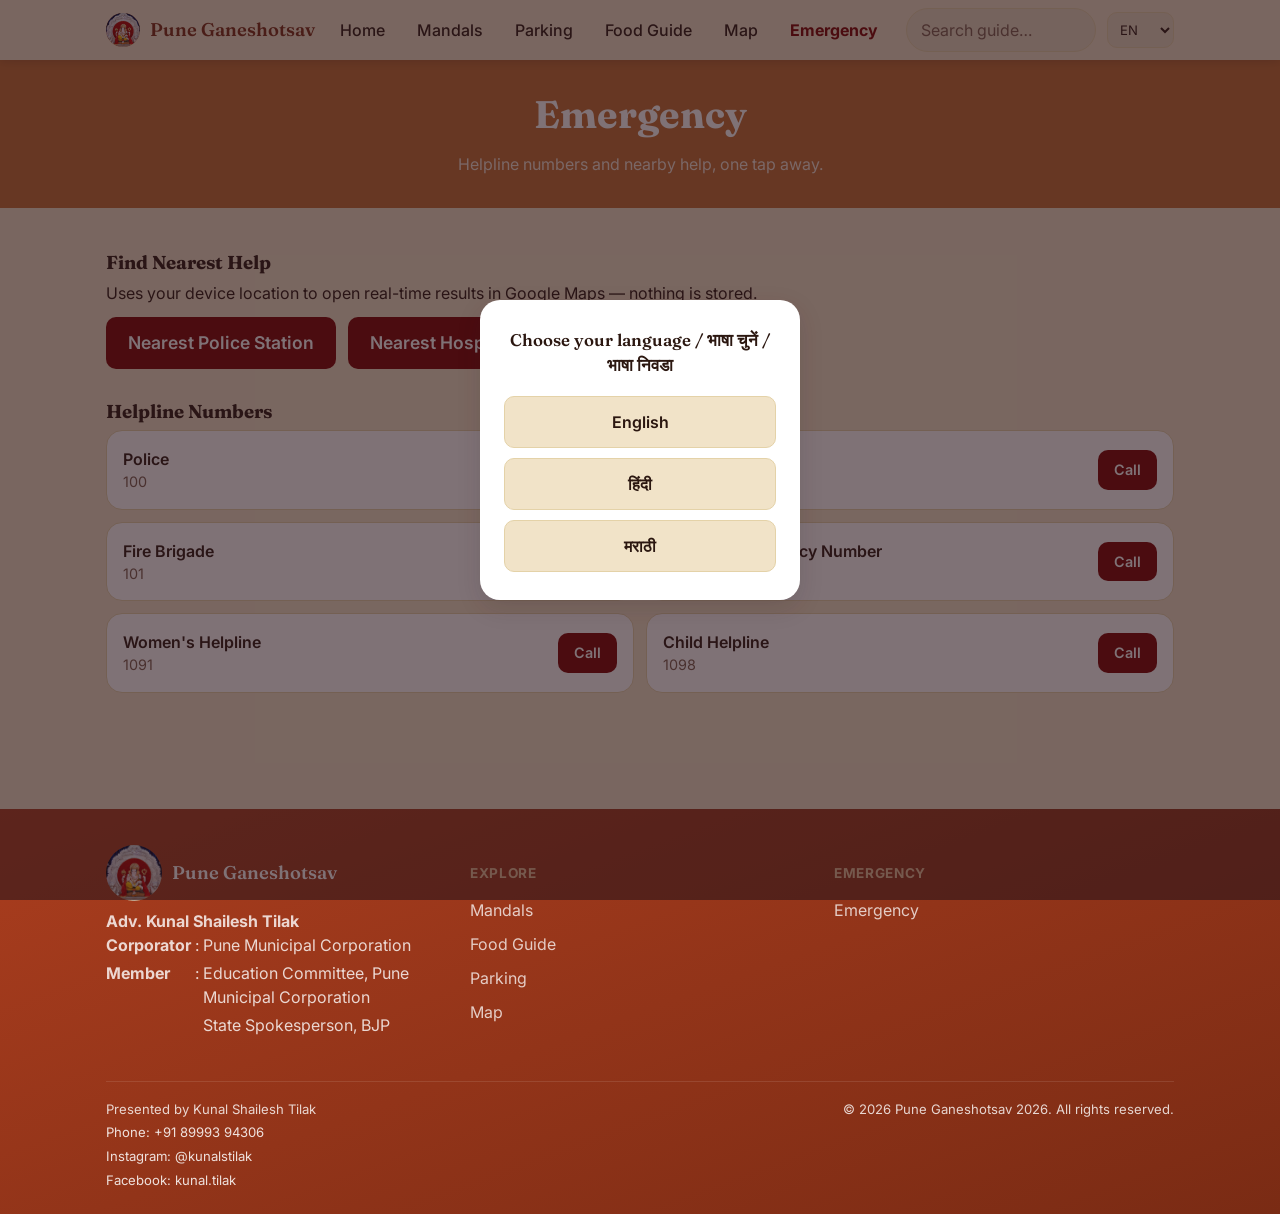
==== commit 094a0f49: "Remove placeholder emergency contact sections, add Tilak intro to Kesariwada history Drop the unlaun" ====
--- a/emergency.html
+++ b/emergency.html
@@ -12,14 +12,6 @@
 <link rel="preconnect" href="https://fonts.gstatic.com" crossorigin>
 <link href="https://fonts.googleapis.com/css2?family=Fraunces:wght@500;600;700&family=Inter:wght@400;500;600;700&display=swap" rel="stylesheet">
 <link rel="stylesheet" href="css/styles.css">
-<style>
-  .contact-card.is-placeholder { opacity: 0.6; }
-  .contact-card .btn[aria-disabled="true"] {
-    background: var(--line);
-    color: var(--ink-soft);
-    pointer-events: none;
-  }
-</style>
 </head>
 <body data-page="emergency">
 <a class="skip-link" href="#main">Skip to content</a>
@@ -111,23 +103,6 @@
           <a class="btn btn-berry btn-sm" href="tel:1098" data-i18n="emergency.call">Call</a>
         </div>
       </div>
-
-      <h3 data-i18n="emergency.section.venue">Festival Control Room</h3>
-      <p class="field-hint" style="margin-bottom:12px; color: var(--berry-pop);" data-i18n="emergency.placeholder.note">Placeholder — replace with the real festival control room / venue contact before launch.</p>
-      <div class="contact-list" style="margin-bottom:32px;">
-        <div class="contact-card is-placeholder">
-          <div><div class="name" data-i18n="emergency.contact.controlRoom">Pune Ganeshotsav Control Room</div><div class="num" data-i18n="emergency.contact.numberNotAdded">Number not yet added</div></div>
-          <span class="btn btn-berry btn-sm" aria-disabled="true">—</span>
-        </div>
-      </div>
-
-      <h3 data-i18n="emergency.section.lostfound">Lost & Found</h3>
-      <div class="contact-list">
-        <div class="contact-card is-placeholder">
-          <div><div class="name" data-i18n="emergency.contact.lostFoundDesk">Lost & Found Desk</div><div class="num" data-i18n="emergency.contact.numberNotAdded">Number not yet added</div></div>
-          <span class="btn btn-berry btn-sm" aria-disabled="true">—</span>
-        </div>
-      </div>
     </div>
   </section>
 </main>
@@ -173,5 +148,6 @@
   window.MM_I18N.applyTranslations();
   window.addEventListener("mm:langchange", function () { window.MM_I18N.applyTranslations(); });
 </script>
+  <!-- Cloudflare Web Analytics --><script type='module' src='https://static.cloudflareinsights.com/beacon.min.js' data-cf-beacon='{"token": "9004168a6f7d401cbe0bc0cf65340b3a"}'></script><!-- End Cloudflare Web Analytics -->
 </body>
 </html>
--- a/css/styles.css
+++ b/css/styles.css
@@ -289,28 +289,52 @@
   max-width: 560px;
   margin: 0 0 20px;
 }
+.hero-credit-row {
+  display: flex;
+  align-items: center;
+  gap: 14px;
+  margin: 0 0 28px;
+}
 .hero-credit {
-  display: inline-flex;
-  align-items: center;
-  gap: 8px;
   background: var(--champagne-glow);
   color: var(--orange-zest-dark);
   border: 1px solid rgba(255,255,255,0.5);
-  border-radius: 999px;
-  padding: 6px 16px;
+  border-radius: 20px;
+  padding: 10px 16px;
   font-size: 0.85rem;
   font-weight: 700;
   letter-spacing: 0.02em;
-  margin: 0 0 28px;
+  text-align: left;
+  margin: 0;
+}
+.hero-credit-photo {
+  flex: 0 0 auto;
+  width: 72px;
+  height: 72px;
+  border-radius: 50%;
+  object-fit: cover;
+  object-position: top center;
+  border: 2px solid rgba(255,255,255,0.8);
+  box-shadow: 0 6px 14px rgba(0,0,0,0.3);
 }
 .nearest-btn { font-size: 1.1rem; }
 .hero-actions {
+  display: flex;
+  flex-wrap: wrap;
+  gap: 12px;
+  justify-content: flex-start;
+  margin-bottom: 12px;
+}
+#tour-toggle .icon-search { transition: transform 0.15s ease; }
+#tour-toggle[aria-expanded="true"] .icon-search { transform: rotate(90deg); }
+.hero-tour-options {
   display: flex;
   flex-wrap: wrap;
   gap: 12px;
   justify-content: flex-start;
   margin-bottom: 32px;
 }
+.hero-tour-options[hidden] { display: none; }
 .hero-top {
   display: flex;
   align-items: flex-end;
